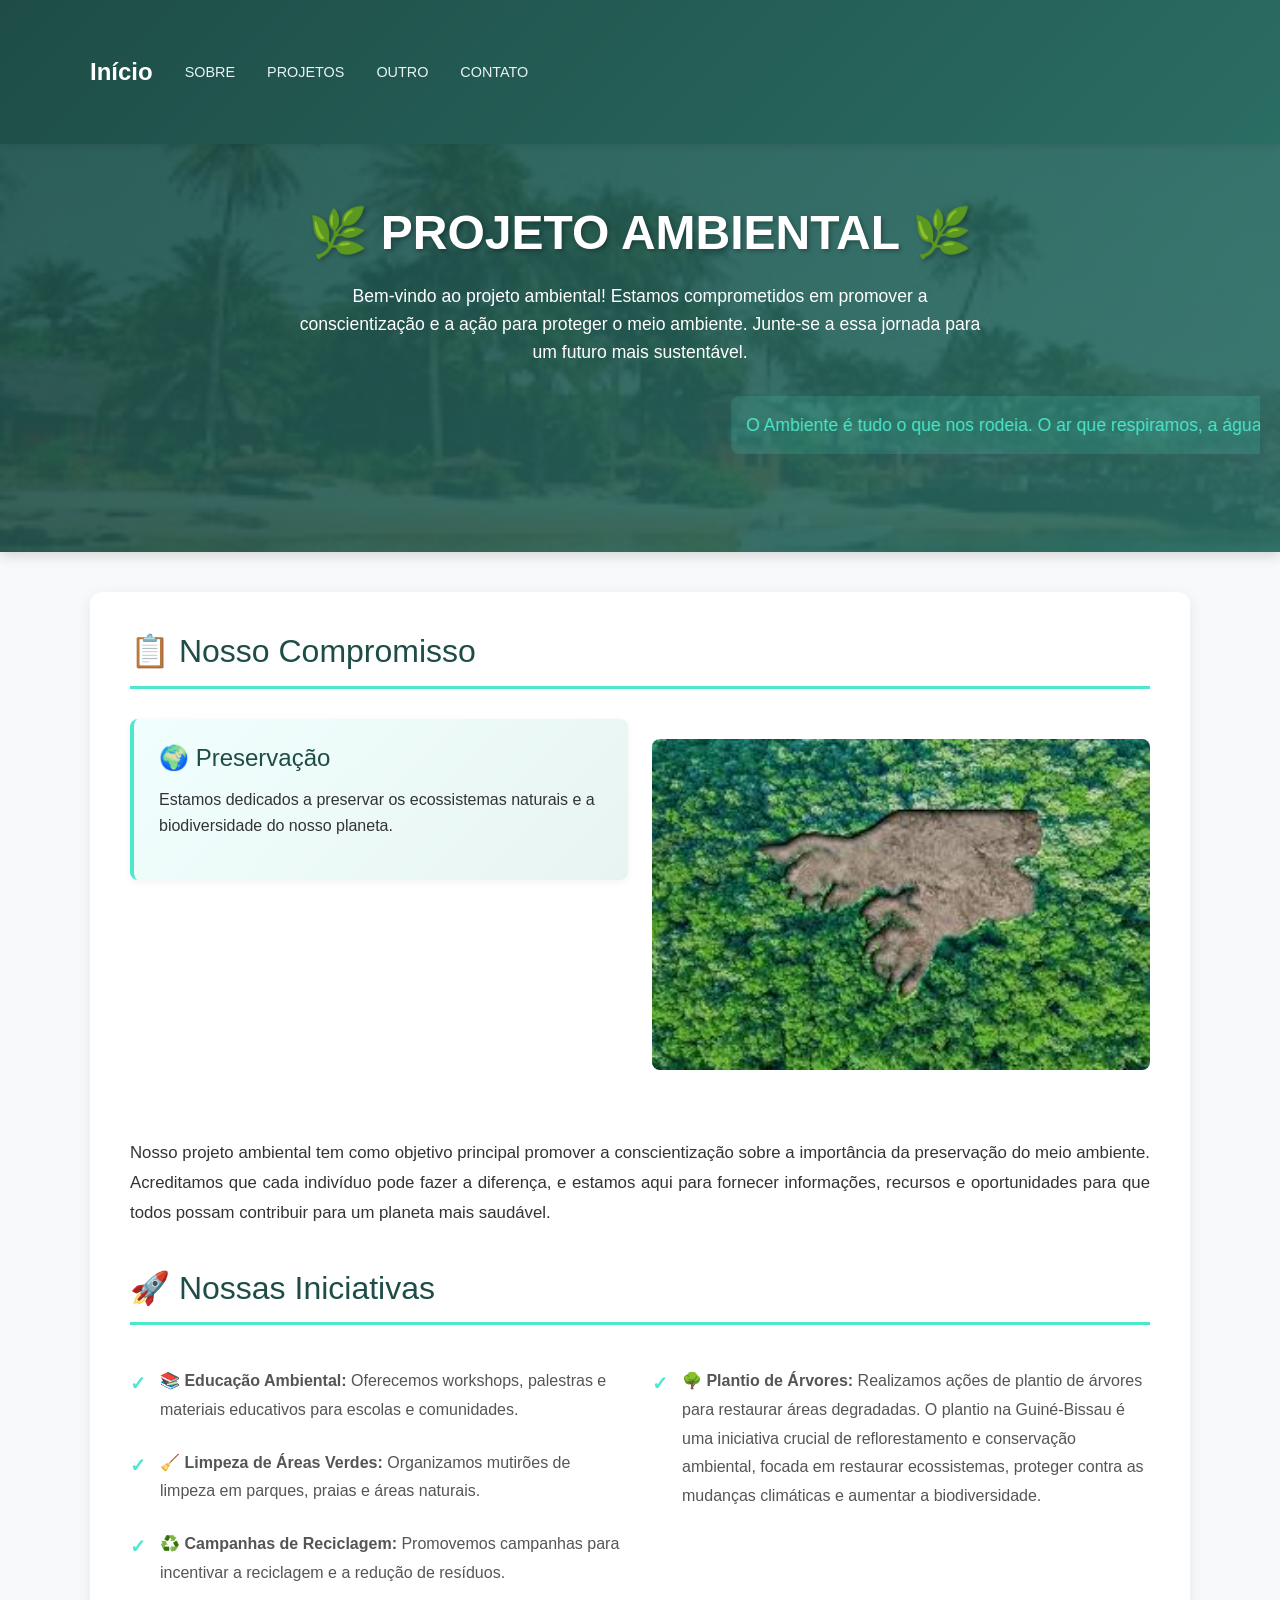
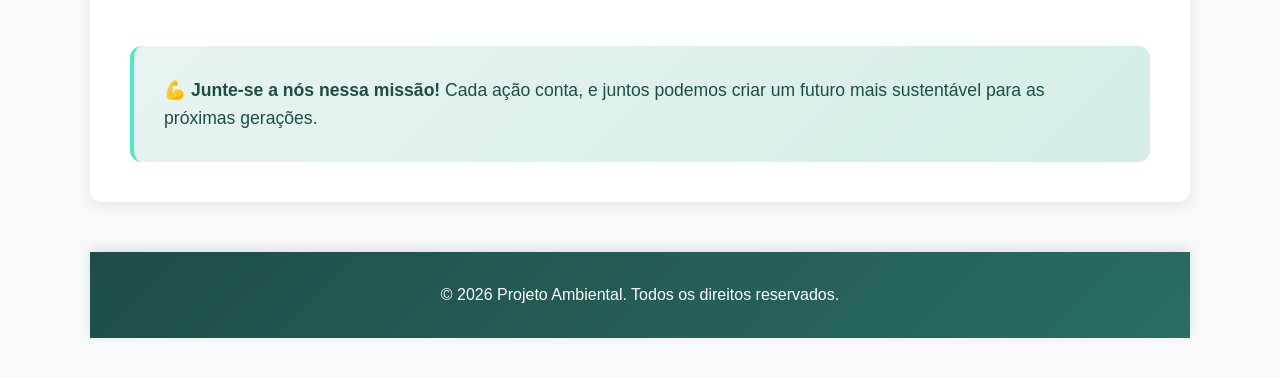
==== index.html @ 645b72a1 "todo" ====
<!DOCTYPE html>
<html lang="pt-br">
<head>
    <meta charset="UTF-8">
    <meta name="viewport" content="width=device-width, initial-scale=1.0">
    <link rel="stylesheet" href="bootstrap-5.3.8-dist/css/bootstrap.min.css">
    <script src="bootstrap-5.3.8-dist/js/bootstrap.bundle.min.js"></script>
    
    <title>PROJETO AMBIENTAL</title>
    <link rel="stylesheet" href="css/style.css">
</head>
<body class="ambiente">
    <nav class="navbar navbar-expand-lg navbar-dark bg-dark">
        <div class="container">
            <a class="navbar-brand" href="index.html">Início</a>
            <button class="navbar-toggler" type="button" data-bs-toggle="collapse" data-bs-target="#navbarNav">
                <span class="navbar-toggler-icon"></span>
            </button>
            <div class="collapse navbar-collapse" id="navbarNav">
                <ul class="navbar-nav">
                    <li class="nav-item">
                        <a class="nav-link" href="sobre.html">Sobre</a>
                    </li>
                    <li class="nav-item">
                        <a class="nav-link" href="projeto.html">Projetos</a>
                    </li>
                    <li class="nav-item">
                        <a class="nav-link" href="ambiente-guine.html">Outro</a>
                    </li>
                    <li class="nav-item">
                        <a class="nav-link" href="contacto.html">Contato</a>
                    </li>
                </ul>
            </div>
        </div>
    </nav>
    <header>
        <h1>🌿 PROJETO AMBIENTAL 🌿</h1>
        <p>Bem-vindo ao projeto ambiental! Estamos comprometidos em promover a conscientização e a ação para proteger o meio ambiente. Junte-se a essa jornada para um futuro mais sustentável.</p>
        <marquee behavior="alternate" direction="left">
            <p>O Ambiente é tudo o que nos rodeia. O ar que respiramos, a água que bebemos, o vento que sentimos, aquilo que comemos, os animais e as pessoas, as pedras, as montanhas, as árvores, os mares e os Oceanos.</p>
        </marquee>
    </header> 
   
    <div class="container">
        <section class="content">
            <h2>📋 Nosso Compromisso</h2>
            
            <div class="row g-4 mb-5">
                <div class="col-md-6">
                    <div class="box">
                        <h3>🌍 Preservação</h3>
                        <p>Estamos dedicados a preservar os ecossistemas naturais e a biodiversidade do nosso planeta.</p>
                    </div>
                </div>
                <div class="col-md-6">
                    <img src="img/3.jfif" alt="Imagem do Planeta Terra" class="responsive-img">
                </div>
            </div>

            <p style="text-align: justify; font-size: 1.05rem; line-height: 1.8; margin-bottom: 30px;">Nosso projeto ambiental tem como objetivo principal promover a conscientização sobre a importância da preservação do meio ambiente. Acreditamos que cada indivíduo pode fazer a diferença, e estamos aqui para fornecer informações, recursos e oportunidades para que todos possam contribuir para um planeta mais saudável.</p>

            <h2 style="margin-top: 40px;">🚀 Nossas Iniciativas</h2>
            <div class="row g-4">
                <div class="col-md-6">
                    <ul>
                        <li><strong>📚 Educação Ambiental:</strong> Oferecemos workshops, palestras e materiais educativos para escolas e comunidades.</li>
                        <li><strong>🧹 Limpeza de Áreas Verdes:</strong> Organizamos mutirões de limpeza em parques, praias e áreas naturais.</li>
                        <li><strong>♻️ Campanhas de Reciclagem:</strong> Promovemos campanhas para incentivar a reciclagem e a redução de resíduos.</li>
                    </ul>
                </div>
                <div class="col-md-6">
                    <ul>
                        <li><strong>🌳 Plantio de Árvores:</strong> Realizamos ações de plantio de árvores para restaurar áreas degradadas. O plantio na Guiné-Bissau é uma iniciativa crucial de reflorestamento e conservação ambiental, focada em restaurar ecossistemas, proteger contra as mudanças climáticas e aumentar a biodiversidade.</li>
                    </ul>
                </div>
            </div>

            <div style="background: linear-gradient(135deg, #e8f4f1 0%, #d4ede8 100%); padding: 30px; border-radius: 12px; margin-top: 30px; border-left: 4px solid #4de8cc;">
                <p style="font-size: 1.1rem; color: #1e4d47; margin: 0;"><strong>💪 Junte-se a nós nessa missão!</strong> Cada ação conta, e juntos podemos criar um futuro mais sustentável para as próximas gerações.</p>
            </div>
        </section>
        <footer class="footer">
            <p>&copy; 2026 Projeto Ambiental. Todos os direitos reservados.</p>
        </footer>
    </div>
</body>
</html>
---- css/style.css ----
* {
    margin: 0;
    padding: 0;
    box-sizing: border-box;
}

body.ambiente {
    font-family: 'Segoe UI', Tahoma, Geneva, Verdana, sans-serif;
    line-height: 1.6;
    background-color: #f8f9fa;
    color: #333;
}

/* Navbar */
.navbar {
    background: linear-gradient(135deg, #1e4d47 0%, #2a6d63 100%);
    box-shadow: 0 2px 8px rgba(0,0,0,0.1);
}

.navbar-brand {
    font-weight: 700;
    font-size: 1.5rem;
    color: #fff !important;
    transition: all 0.3s ease;
}

.navbar-brand:hover {
    transform: scale(1.05);
}

.navbar-nav .nav-link {
    color: #e8f4f1 !important;
    font-weight: 500;
    margin: 0 8px;
    transition: all 0.3s ease;
    text-transform: uppercase;
    font-size: 0.9rem;
}

.navbar-nav .nav-link:hover,
.navbar-nav .nav-link.active {
    color: #4de8cc !important;
    border-bottom: 2px solid #4de8cc;
}

/* Header */
header {
    background: linear-gradient(135deg, rgba(30, 77, 71, 0.9), rgba(42, 109, 99, 0.9)), 
                url('../img/1.jfif') center/cover;
    color: #fff;
    padding: 60px 20px;
    text-align: center;
    box-shadow: 0 4px 12px rgba(0,0,0,0.15);
}

header h1 {
    font-size: 3rem;
    margin-bottom: 20px;
    font-weight: 700;
    text-shadow: 2px 2px 4px rgba(0,0,0,0.3);
}

header p {
    font-size: 1.1rem;
    margin-bottom: 30px;
    max-width: 700px;
    margin-left: auto;
    margin-right: auto;
}

marquee p {
    background: rgba(77, 232, 204, 0.15);
    padding: 15px;
    border-radius: 8px;
    font-weight: 500;
    color: #4de8cc;
}

/* Container */
.container {
    padding: 40px 20px;
}

/* Content */
.content {
    background: #fff;
    padding: 40px;
    border-radius: 12px;
    box-shadow: 0 4px 15px rgba(0,0,0,0.08);
    margin-bottom: 30px;
}

.content h2 {
    color: #1e4d47;
    font-size: 2rem;
    margin-bottom: 30px;
    border-bottom: 3px solid #4de8cc;
    padding-bottom: 15px;
}

.content h3 {
    color: #2a6d63;
    font-size: 1.5rem;
    margin-top: 25px;
    margin-bottom: 15px;
}

/* Boxes */
.box {
    padding: 25px;
    background: linear-gradient(135deg, #f0fffe 0%, #e8f4f1 100%);
    border-left: 4px solid #4de8cc;
    border-radius: 8px;
    margin-bottom: 20px;
    transition: all 0.3s ease;
    box-shadow: 0 2px 8px rgba(0,0,0,0.05);
}

.box:hover {
    transform: translateX(5px);
    box-shadow: 0 4px 12px rgba(77, 232, 204, 0.2);
}

.box h3 {
    color: #1e4d47;
    margin-top: 0;
}

/* Images */
img {
    max-width: 100%;
    height: auto;
    border-radius: 8px;
    transition: transform 0.3s ease;
}

img:hover {
    transform: scale(1.02);
}

.container ul img {
    width: 100%;
    height: auto;
    max-height: 300px;
    object-fit: cover;
    margin: 15px 0;
}

.responsive-img {
    width: 100%;
    max-width: 600px;
    height: auto;
    margin: 20px 0;
}

/* Lists */
.content ul {
    padding-left: 0;
}

.content li {
    list-style: none;
    padding: 12px 0;
    padding-left: 30px;
    position: relative;
    color: #555;
    line-height: 1.8;
}

.content li:before {
    content: "✓";
    position: absolute;
    left: 0;
    color: #4de8cc;
    font-weight: bold;
    font-size: 1.2rem;
}

/* Footer */
.footer {
    text-align: center;
    padding: 30px 20px;
    background: linear-gradient(135deg, #1e4d47 0%, #2a6d63 100%);
    color: #fff;
    margin-top: 50px;
    box-shadow: 0 -4px 12px rgba(0,0,0,0.1);
}

.footer p {
    margin: 0;
    font-weight: 500;
}

/* Responsive */
@media (max-width: 768px) {
    header h1 {
        font-size: 2rem;
    }
    
    header p {
        font-size: 1rem;
    }
    
    .content {
        padding: 20px;
    }
    
    .navbar-nav .nav-link {
        margin: 5px 0;
    }
}
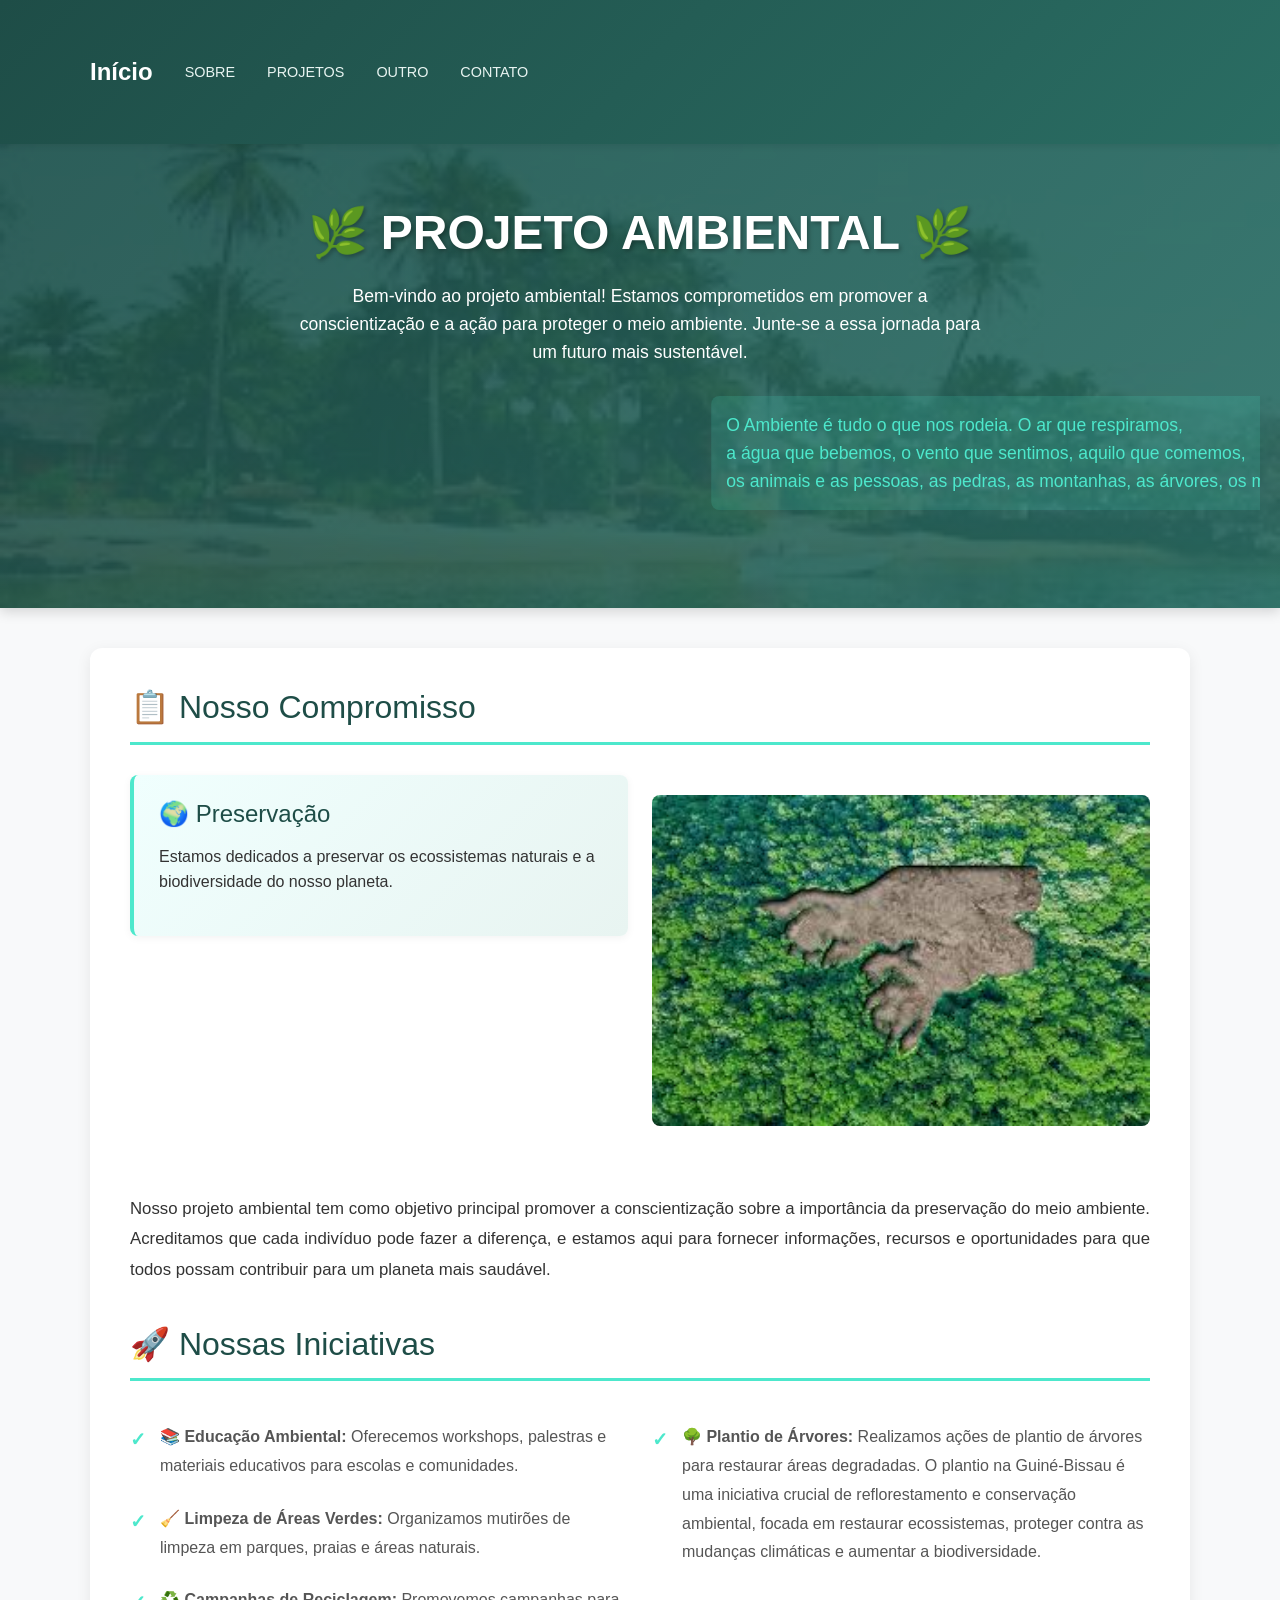
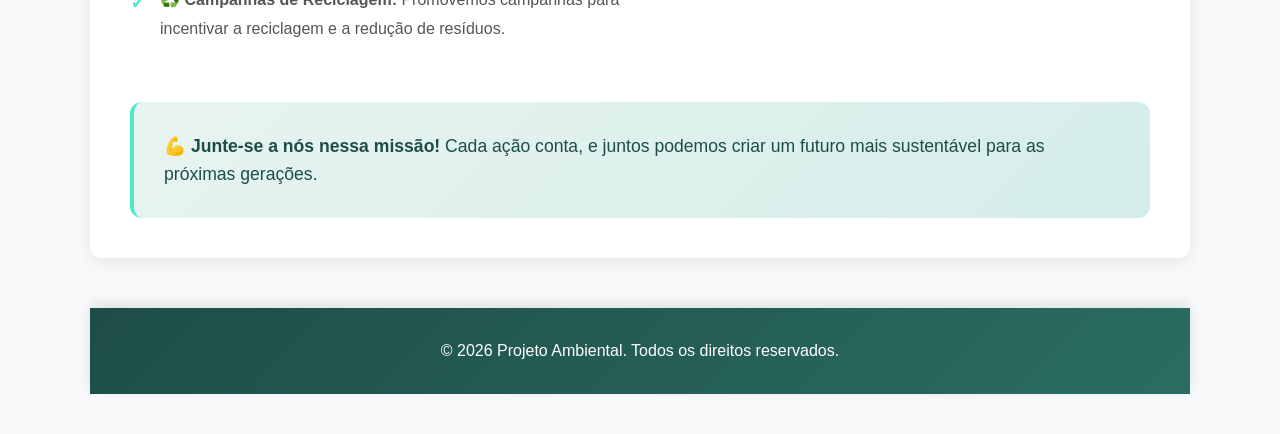
==== commit fc888061: "luisa" ====
--- a/index.html
+++ b/index.html
@@ -38,7 +38,7 @@
         <h1>🌿 PROJETO AMBIENTAL 🌿</h1>
         <p>Bem-vindo ao projeto ambiental! Estamos comprometidos em promover a conscientização e a ação para proteger o meio ambiente. Junte-se a essa jornada para um futuro mais sustentável.</p>
         <marquee behavior="alternate" direction="left">
-            <p>O Ambiente é tudo o que nos rodeia. O ar que respiramos, a água que bebemos, o vento que sentimos, aquilo que comemos, os animais e as pessoas, as pedras, as montanhas, as árvores, os mares e os Oceanos.</p>
+            <p>O Ambiente é tudo o que nos rodeia. O ar que respiramos,<br> a água que bebemos, o vento que sentimos, aquilo que comemos,<br> os animais e as pessoas, as pedras, as montanhas, as árvores, os mares e os Oceanos.</p>
         </marquee>
     </header> 
    
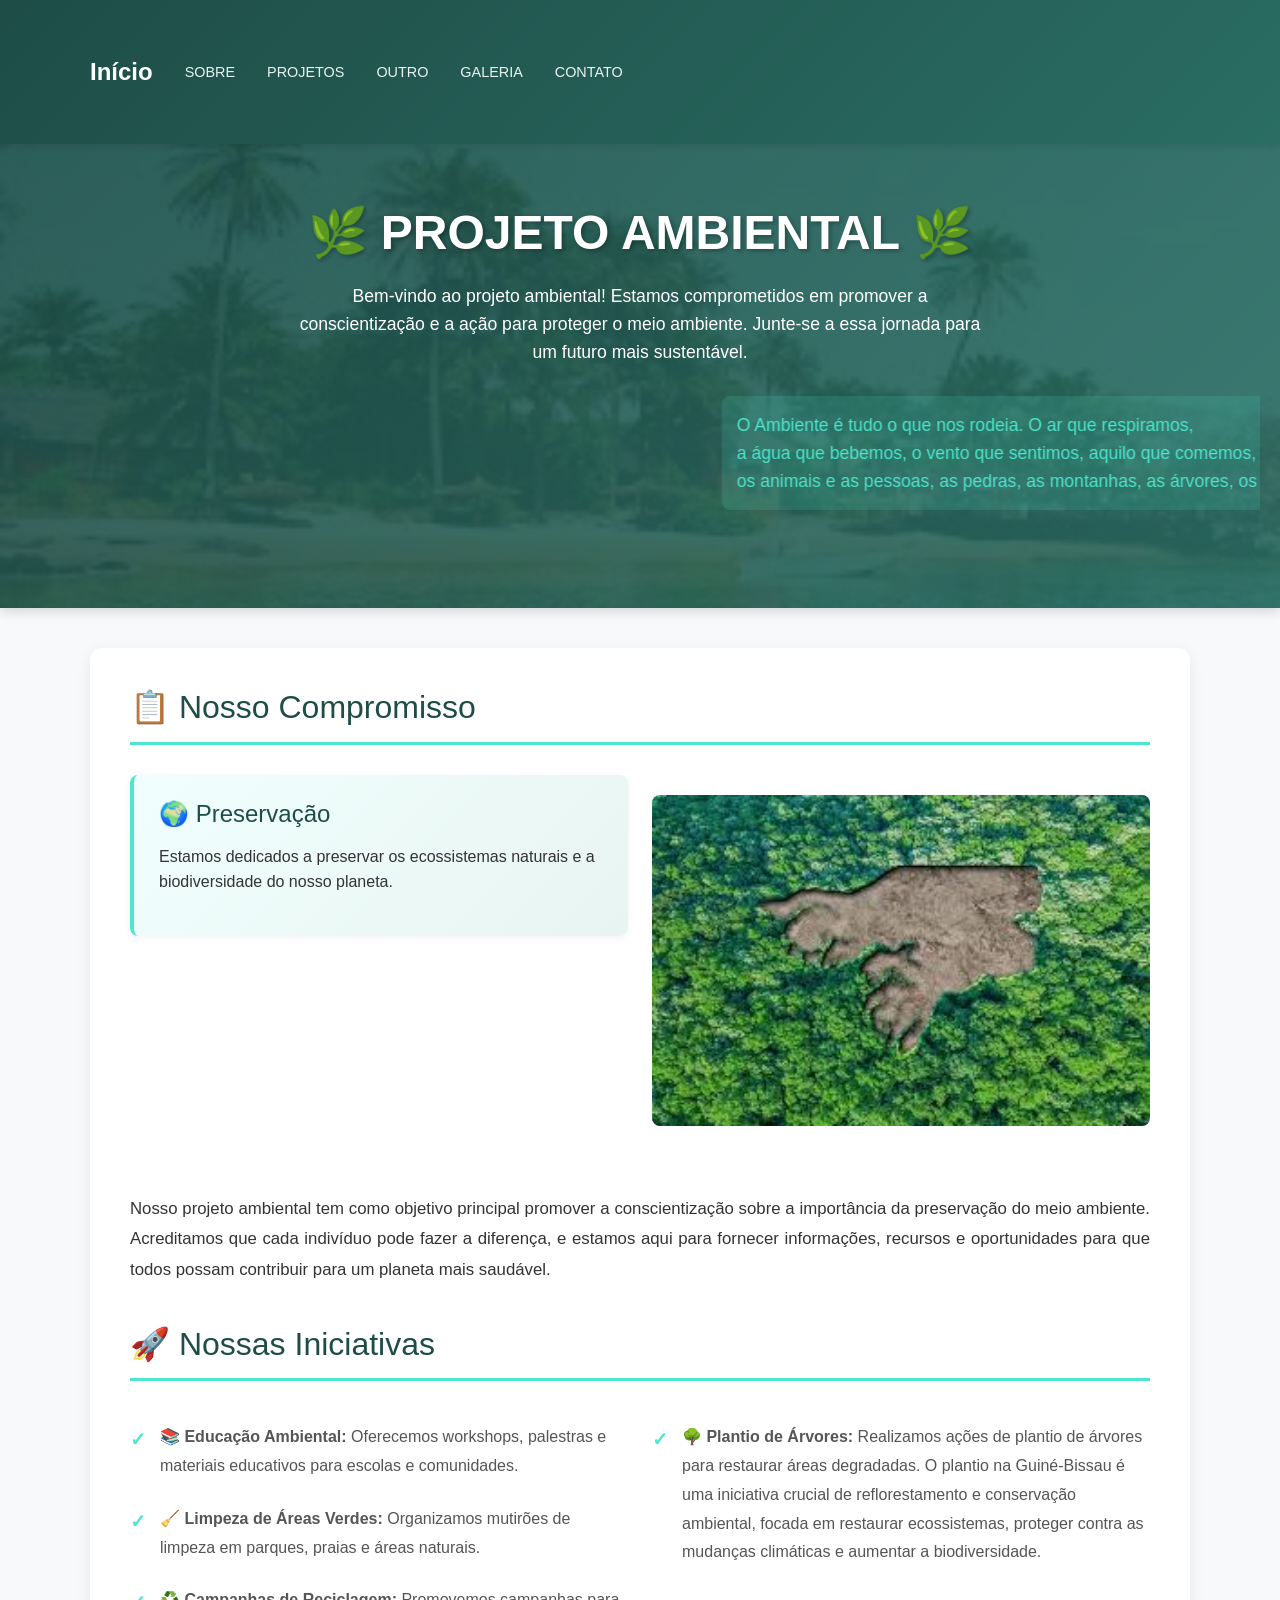
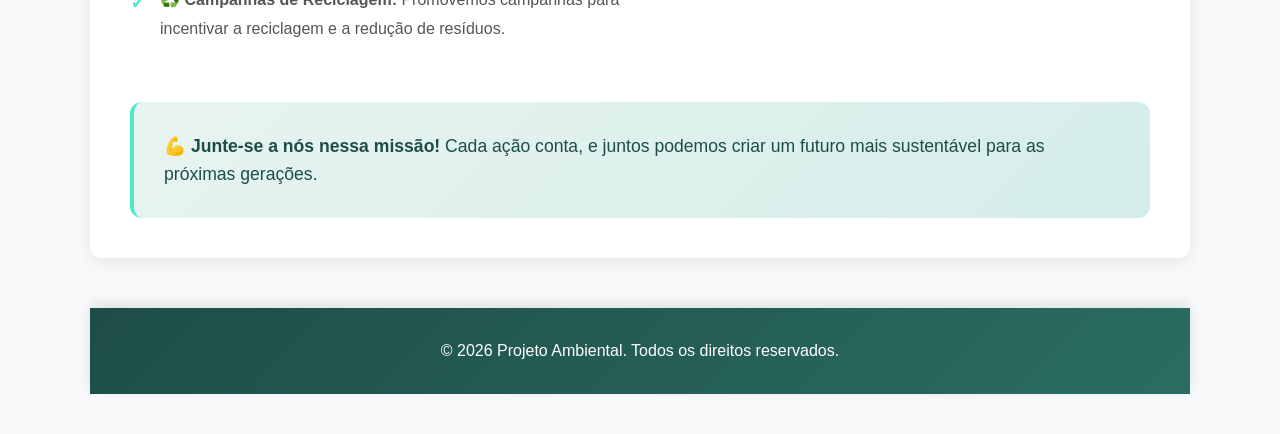
==== commit 53a3d81d: "vem" ====
--- a/index.html
+++ b/index.html
@@ -26,6 +26,10 @@
                     </li>
                     <li class="nav-item">
                         <a class="nav-link" href="ambiente-guine.html">Outro</a>
+                    </li>
+
+                    <li class="nav-item">
+                        <a class="nav-link" href="Galeria.html">Galeria</a>
                     </li>
                     <li class="nav-item">
                         <a class="nav-link" href="contacto.html">Contato</a>
